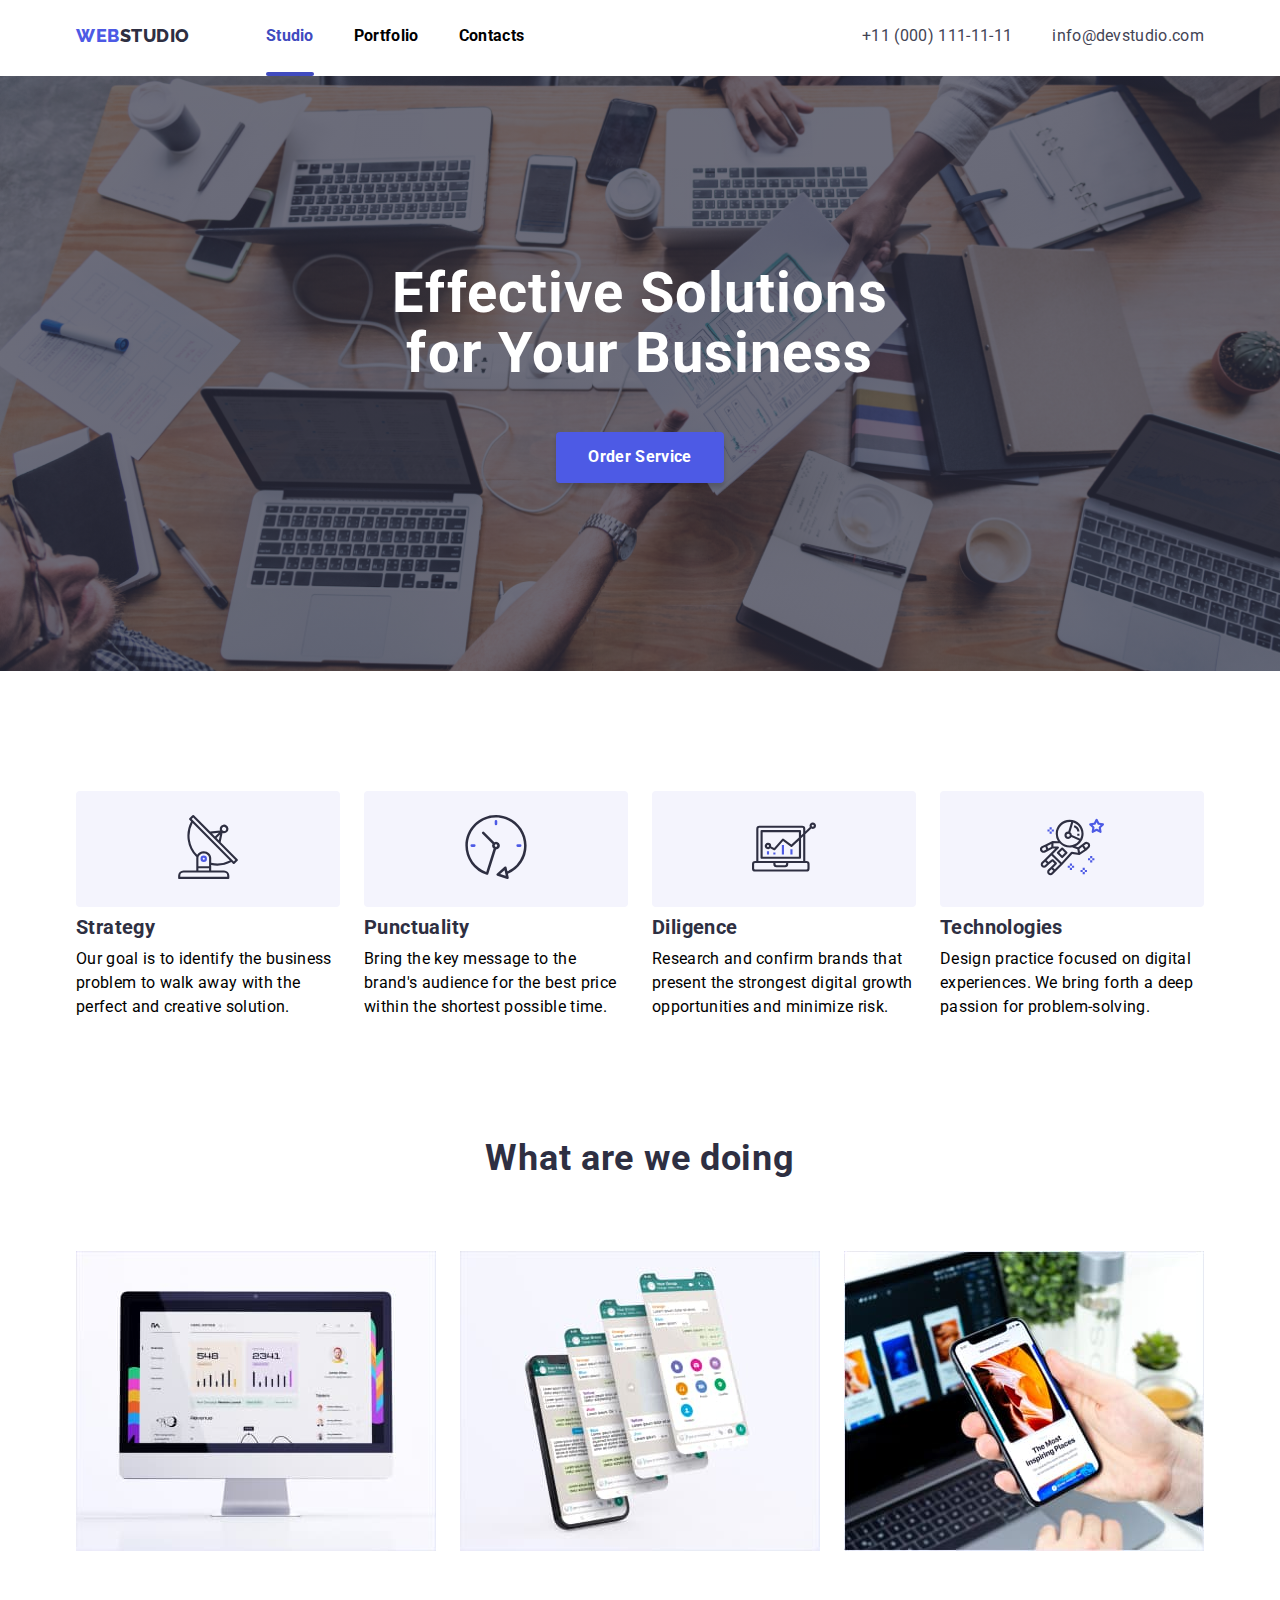
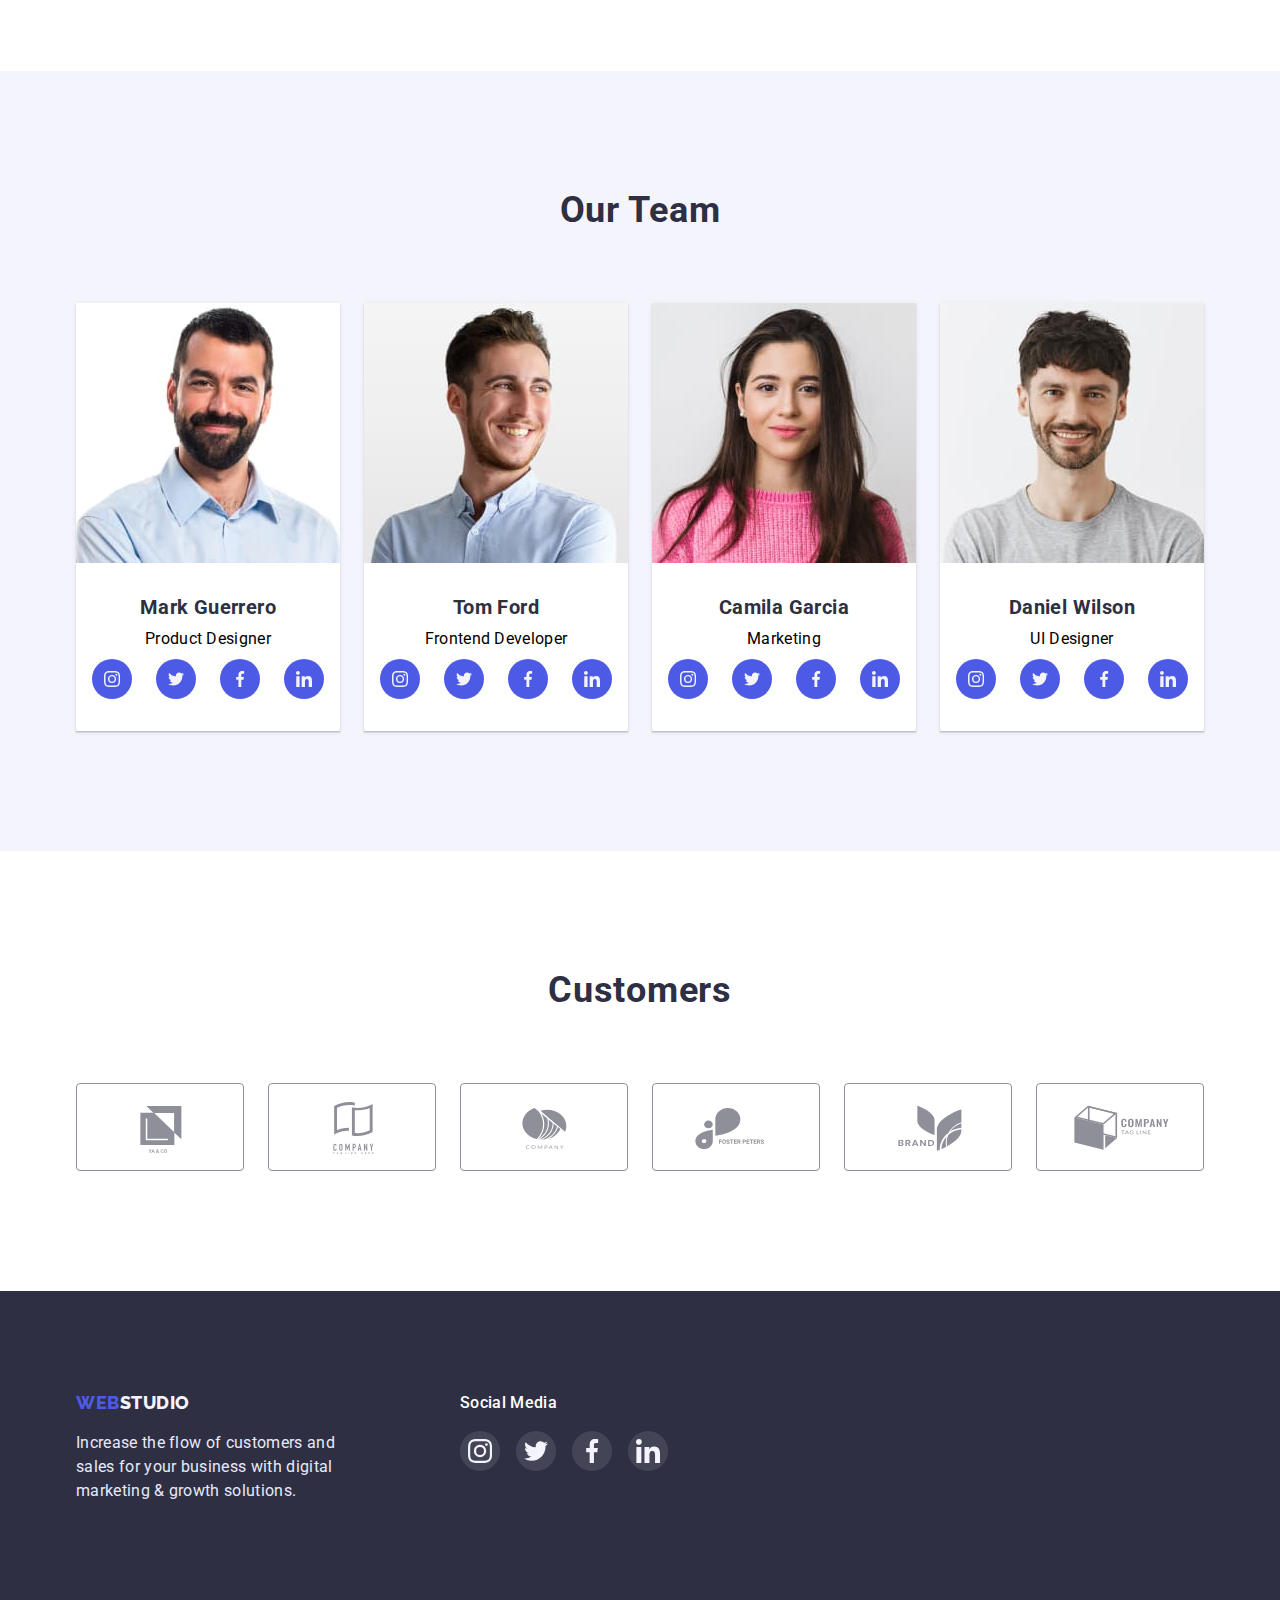
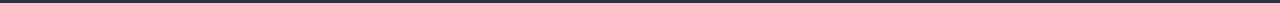
==== index.html @ 7ab3170a "Initial commit" ====
<!DOCTYPE html>
<html lang="en">
	<head>
		<meta charset="UTF-8" />
		<meta http-equiv="X-UA-Compatible" content="IE=edge" />
		<meta name="viewport" content="width=device-width, initial-scale=1.0" />
		<title>Студія</title>
		<link rel="stylesheet" href="./css/normalize.css" />
		<link rel="stylesheet" href="./css/styles.css" />
		<link rel="preconnect" href="https://fonts.googleapis.com" />
		<link rel="preconnect" href="https://fonts.gstatic.com" crossorigin />
		<link
			href="https://fonts.googleapis.com/css2?family=Raleway:wght@800&family=Roboto:wght@400;500;700;900&display=swap"
			rel="stylesheet" />
	</head>
	<body>
		<header class="header">
			<div class="header-container container">
				<nav class="header-menu">
					<a class="header-logo link" href="./index.html">
						<span>Web</span>
						Studio
					</a>
					<ul class="header-list list">
						<li class="header-item current">
							<a class="header-link link" href="./index.html">Studio</a>
						</li>
						<li class="header-item">
							<a class="header-link link" href="./portfolio.html">Portfolio</a>
						</li>
						<li class="header-item">
							<a class="header-link link" href="">Contacts</a>
						</li>
					</ul>
				</nav>
				<ul class="header-contacts list">
					<li class="header-contacts-item">
						<a class="header-contacts-link link" href="tel:+11(000)111-11-11">+11 (000) 111-11-11</a>
					</li>
					<li class="header-contacts-item">
						<a class="header-contacts-link link" href="mailto:info@devstudio.com">info@devstudio.com</a>
					</li>
				</ul>
			</div>
		</header>
		<main>
			<section class="hero section">
				<div class="hero-container container">
					<h1 class="hero-title">Effective Solutions for Your Business</h1>
					<button class="hero-button" data-modal-open type="button">Order Service</button>
				</div>
			</section>
			<section class="benefits section">
				<div class="benefits-container container">
					<h2 class="benefits-title hidden">Benefits</h2>
					<ul class="benefits-list list">
						<li class="benefits-item">
							<div class="benefits-item-div">
								<svg class="benefits-item-icon" width="64" height="64">
									<use href="./img/symbol-defs .svg#icon-aerial"></use>
								</svg>
							</div>
							<h3 class="benefits-item-title subtitle">Strategy</h3>
							<p class="benefits-item-text text">
								Our goal is to identify the business problem to walk away with the perfect and creative solution.
							</p>
						</li>
						<li class="benefits-item">
							<div class="benefits-item-div">
								<svg class="benefits-item-icon" width="64" height="64">
									<use href="./img/symbol-defs .svg#icon-clock"></use>
								</svg>
							</div>
							<h3 class="benefits-item-title subtitle">Punctuality</h3>
							<p class="benefits-item-text text">
								Bring the key message to the brand's audience for the best price within the shortest possible time.
							</p>
						</li>
						<li class="benefits-item">
							<div class="benefits-item-div">
								<svg class="benefits-item-icon" width="64" height="64">
									<use href="./img/symbol-defs .svg#icon-diagram"></use>
								</svg>
							</div>
							<h3 class="benefits-item-title subtitle">Diligence</h3>
							<p class="benefits-item-text text">
								Research and confirm brands that present the strongest digital growth opportunities and minimize risk.
							</p>
						</li>
						<li class="benefits-item">
							<div class="benefits-item-div">
								<svg class="benefits-item-icon" width="64" height="64">
									<use href="./img/symbol-defs .svg#icon-astronaut"></use>
								</svg>
							</div>
							<h3 class="benefits-item-title subtitle">Technologies</h3>
							<p class="benefits-item-text text">
								Design practice focused on digital experiences. We bring forth a deep passion for problem-solving.
							</p>
						</li>
					</ul>
				</div>
			</section>
			<section class="about section">
				<div class="about-container container">
					<h2 class="about-title title">What are we doing</h2>
					<ul class="about-list list">
						<li class="about-item">
							<img src="./img/description/01.jpg" alt="imac-screen" width="360" />
						</li>
						<li class="about-item">
							<img src="./img/description/02.jpg" alt="tel-screens" width="360" />
						</li>
						<li class="about-item">
							<img src="./img/description/03.jpg" alt="tel-screen" width="360" />
						</li>
					</ul>
				</div>
			</section>
			<section class="team section">
				<div class="team-container container">
					<h2 class="team-title title">Our Team</h2>
					<ul class="team-list list">
						<li class="team-list-item">
							<img src="./img/team/photo01.jpg" alt="Mark Guerrero" width="264" />
							<div class="team-list-wrap">
								<h3 class="team-list-title subtitle">Mark Guerrero</h3>
								<p class="team-list-text text">Product Designer</p>
								<ul class="team-list-links">
									<li class="team-link-item">
										<a href="" class="team-list-link">
											<svg class="team-list-icon" width="16" height="16">
												<use href="./img/symbol-defs .svg#icon-instagram "></use>
											</svg>
										</a>
									</li>
									<li class="team-link-item">
										<a href="" class="team-list-link">
											<svg class="team-list-icon" width="16" height="16">
												<use href="./img/symbol-defs .svg#icon-twitter"></use>
											</svg>
										</a>
									</li>
									<li class="team-link-item">
										<a href="" class="team-list-link">
											<svg class="team-list-icon" width="16" height="16">
												<use href="./img/symbol-defs .svg#icon-facebook"></use>
											</svg>
										</a>
									</li>
									<li class="team-link-item">
										<a href="" class="team-list-link">
											<svg class="team-list-icon" width="16" height="16">
												<use href="./img/symbol-defs .svg#icon-linkedin"></use>
											</svg>
										</a>
									</li>
								</ul>
							</div>
						</li>
						<li class="team-list-item">
							<img src="./img/team/photo02.jpg" alt="Tom Ford" width="264" />
							<div class="team-list-wrap">
								<h3 class="team-list-title subtitle">Tom Ford</h3>
								<p class="team-list-text text">Frontend Developer</p>
								<ul class="team-list-links">
									<li class="team-link-item">
										<a href="" class="team-list-link">
											<svg class="team-list-icon" width="16" height="16">
												<use href="./img/symbol-defs .svg#icon-instagram "></use>
											</svg>
										</a>
									</li>
									<li class="team-link-item">
										<a href="" class="team-list-link">
											<svg class="team-list-icon" width="16" height="16">
												<use href="./img/symbol-defs .svg#icon-twitter"></use>
											</svg>
										</a>
									</li>
									<li class="team-link-item">
										<a href="" class="team-list-link">
											<svg class="team-list-icon" width="16" height="16">
												<use href="./img/symbol-defs .svg#icon-facebook"></use>
											</svg>
										</a>
									</li>
									<li class="team-link-item">
										<a href="" class="team-list-link">
											<svg class="team-list-icon" width="16" height="16">
												<use href="./img/symbol-defs .svg#icon-linkedin"></use>
											</svg>
										</a>
									</li>
								</ul>
							</div>
						</li>
						<li class="team-list-item">
							<img src="./img/team/photo03.jpg" alt="Camila Garcia" width="264" />
							<div class="team-list-wrap">
								<h3 class="team-list-title subtitle">Camila Garcia</h3>
								<p class="team-list-text text">Marketing</p>
								<ul class="team-list-links">
									<li class="team-link-item">
										<a href="" class="team-list-link">
											<svg class="team-list-icon" width="16" height="16">
												<use href="./img/symbol-defs .svg#icon-instagram "></use>
											</svg>
										</a>
									</li>
									<li class="team-link-item">
										<a href="" class="team-list-link">
											<svg class="team-list-icon" width="16" height="16">
												<use href="./img/symbol-defs .svg#icon-twitter"></use>
											</svg>
										</a>
									</li>
									<li class="team-link-item">
										<a href="" class="team-list-link">
											<svg class="team-list-icon" width="16" height="16">
												<use href="./img/symbol-defs .svg#icon-facebook"></use>
											</svg>
										</a>
									</li>
									<li class="team-link-item">
										<a href="" class="team-list-link">
											<svg class="team-list-icon" width="16" height="16">
												<use href="./img/symbol-defs .svg#icon-linkedin"></use>
											</svg>
										</a>
									</li>
								</ul>
							</div>
						</li>
						<li class="team-list-item">
							<img src="./img/team/photo04.jpg" alt="Daniel Wilson" width="264" />
							<div class="team-list-wrap">
								<h3 class="team-list-title subtitle">Daniel Wilson</h3>
								<p class="team-list-text text">UI Designer</p>
								<ul class="team-list-links">
									<li class="team-link-item">
										<a href="" class="team-list-link">
											<svg class="team-list-icon" width="16" height="16">
												<use href="./img/symbol-defs .svg#icon-instagram "></use>
											</svg>
										</a>
									</li>
									<li class="team-link-item">
										<a href="" class="team-list-link">
											<svg class="team-list-icon" width="16" height="16">
												<use href="./img/symbol-defs .svg#icon-twitter"></use>
											</svg>
										</a>
									</li>
									<li class="team-link-item">
										<a href="" class="team-list-link">
											<svg class="team-list-icon" width="16" height="16">
												<use href="./img/symbol-defs .svg#icon-facebook"></use>
											</svg>
										</a>
									</li>
									<li class="team-link-item">
										<a href="" class="team-list-link">
											<svg class="team-list-icon" width="16" height="16">
												<use href="./img/symbol-defs .svg#icon-linkedin"></use>
											</svg>
										</a>
									</li>
								</ul>
							</div>
						</li>
					</ul>
				</div>
			</section>
			<section class="customers">
				<div class="customers-container container">
					<h2 class="customers-title title">Customers</h2>
					<ul class="customer-list">
						<li class="customers-list-item">
							<a href="" class="customers-list-link">
								<svg class="customers-list-icon" width="104" height="56">
									<use href="./img/symbol-defs .svg#icon-company01"></use>
								</svg>
							</a>
						</li>
						<li class="customers-list-item">
							<a href="" class="customers-list-link">
								<svg class="customers-list-icon" width="104" height="56">
									<use href="./img/symbol-defs .svg#icon-company02"></use>
								</svg>
							</a>
						</li>
						<li class="customers-list-item">
							<a href="" class="customers-list-link">
								<svg class="customers-list-icon" width="104" height="56">
									<use href="./img/symbol-defs .svg#icon-company03"></use>
								</svg>
							</a>
						</li>
						<li class="customers-list-item">
							<a href="" class="customers-list-link">
								<svg class="customers-list-icon" width="104" height="56">
									<use href="./img/symbol-defs .svg#icon-company04"></use>
								</svg>
							</a>
						</li>
						<li class="customers-list-item">
							<a href="" class="customers-list-link">
								<svg class="customers-list-icon" width="104" height="56">
									<use href="./img/symbol-defs .svg#icon-company05"></use>
								</svg>
							</a>
						</li>
						<li class="customers-list-item">
							<a href="" class="customers-list-link">
								<svg class="customers-list-icon" width="104" height="56">
									<use href="./img/symbol-defs .svg#icon-company06"></use>
								</svg>
							</a>
						</li>
					</ul>
				</div>
			</section>
		</main>
		<footer class="footer">
			<div class="footer-container container">
				<div class="footer-wrap">
					<a class="footer-logo link" href="./index.html">
						<span>Web</span>
						Studio
					</a>
					<p class="footer-text text">
						Increase the flow of customers and sales for your business with digital marketing & growth solutions.
					</p>
				</div>
				<div class="footer-soc">
					<p class="footer-title">Social Media</p>
					<ul class="footer-list">
						<li class="footer-item">
							<a href="" class="footer-link">
								<svg class="footer-icon" width="24" height="24">
									<use href="./img/symbol-defs .svg#icon-instagram"></use>
								</svg>
							</a>
						</li>
						<li class="footer-item">
							<a href="" class="footer-link">
								<svg class="footer-icon" width="24" height="24">
									<use href="./img/symbol-defs .svg#icon-twitter"></use>
								</svg>
							</a>
						</li>
						<li class="footer-item">
							<a href="" class="footer-link">
								<svg class="footer-icon" width="24" height="24">
									<use href="./img/symbol-defs .svg#icon-facebook"></use>
								</svg>
							</a>
						</li>
						<li class="footer-item">
							<a href="" class="footer-link">
								<svg class="footer-icon" width="24" height="24">
									<use href="./img/symbol-defs .svg#icon-linkedin"></use>
								</svg>
							</a>
						</li>
					</ul>
				</div>
			</div>
		</footer>
		<div class="backdrop is-hidden" data-modal>
			<div class="modal">
				<button class="modal-button" data-modal-close>
					<svg class="modal-button-icon" width="8" height="8">
						<use href="./img/symbol-defs .svg#icon-Vector"></use>
					</svg>
				</button>
			</div>
		</div>
		<script src="./scripts/modal.js"></script>
	</body>
</html>
---- css/styles.css ----
:root {
	--primary-brand: #4d5ae5;
	--dark: #2e2f42;
	--success: #31d0aa;
	--text: #434455;
	--subtitle: #8e8f99;
	--accent: #e7e9fc;
	--light: #f4f4fd;
	--active: #404bbf;
	--white: #fff;
	--social-hover: #404bbf;
	--transition: 250ms cubic-bezier(0.4, 0, 0.2, 1);
}

p,
h1,
h2,
h3,
h4,
h5,
h6 {
	margin: 0;
}
ul,
ol {
	margin: 0;
	padding-left: 0;
	list-style: none;
}
button {
	padding: 0;
	border: none;
	border-radius: 4px;
	display: block;
}
img {
	display: block;
	max-width: 100%;
	height: auto;
}
body {
	font-family: "Roboto", sans-serif;
	color: var(--text-color);
	font-size: 16px;
}
.hidden {
	position: absolute;
	width: 1px;
	height: 1px;
	margin: -1px;
	border: 0;
	padding: 0;

	white-space: nowrap;
	clip-path: inset(100%);
	clip: rect(0 0 0 0);
	overflow: hidden;
}
.link {
	text-decoration: none;
}
.title {
	font-size: 36px;
	line-height: 1.11;
	letter-spacing: 0.02em;
	color: var(--dark);
	text-align: center;
}
.subtitle {
	font-size: 20px;
	line-height: 1.2;
	letter-spacing: 0.02em;
	color: var(--dark);
}
.text {
	line-height: 1.5;
	letter-spacing: 0.02em;
}
.container {
	max-width: 1158px;
	padding: 0 15px;
	margin: 0 auto;
}
.line {
	border-bottom: 1px solid #e7e9fc;
}
/* ----------------HEADER------------- */

.header {
	padding-top: 24px;
	padding-bottom: 28px;
}
.header-container {
	display: flex;
	align-items: center;
}

.header-menu {
	display: flex;
	gap: 76px;
	align-items: center;
	margin-right: auto;
}
.header-logo {
	display: flex;
	font-family: "Raleway", sans-serif;
	font-weight: 800;
	font-size: 18px;
	line-height: 1.33;
	letter-spacing: 0.03em;
	text-transform: uppercase;
	color: var(--dark);
}
span {
	font-family: "Raleway", sans-serif;
	font-weight: 800;
	font-size: 18px;
	line-height: 1.33;
	letter-spacing: 0.03em;
	color: var(--primary-brand);
}
.header-list {
	display: flex;
	gap: 40px;
}

.header-item {
}
.header-link {
	font-weight: 700;
	line-height: 1.5;
	letter-spacing: 0.02em;
	color: inherit;
	transition: color var(--transition);
	position: relative;
}

.current {
	color: var(--active);
	position: relative;
}
.current::after {
	content: "";
	position: absolute;
	top: 48px;
	left: 0;
	width: 100%;
	height: 4px;
	background-color: var(--active);
	border-radius: 2px;
}
.header-link:hover,
.header-link:focus {
	color: var(--primary-brand);
}
.header-contacts {
	display: flex;
	gap: 40px;
}
.header-contacts-item {
	display: flex;
	align-items: center;
}
/* .header-contacts-item:last-child::before{
	content: '';
	display: inline-block;
	background-image: url('../img/svg/mail.svg');
	background-size: contain;
	margin-right: 8px;	
	width: 20px;
	height: 20px;
} */
/* .header-contacts-item::before{
	content: '';
	display: inline-block;
	background-image: url('../img/svg/mobile.svg');
	background-size: contain;
	margin-right: 8px;	
	width: 20px;
	height: 20px;
} */
.header-contacts-link {
	line-height: 1.5;
	letter-spacing: 0.02em;
	color: var(--text);
	transition: color var(--transition);
}

.header-contacts-link:hover,
.header-contacts-link:focus {
	color: var(--primary-brand);
}

/* -------HERO------- */

.hero {
	background-color: var(--dark);
	padding-bottom: 188px;
	padding-top: 188px;
	text-align: center;
	background-image: linear-gradient(rgba(46, 47, 66, 0.7), rgba(46, 47, 66, 0.7)), url(../img/hero/people-office.jpg);
	background-repeat: no-repeat;
	background-size: cover;
	max-width: 1440px;
	margin: 0 auto;
}
.hero-container {
}
.hero-title {
	font-size: 56px;
	line-height: 1.07;
	letter-spacing: 0.02em;
	color: var(--white);
	margin: 0 auto;
	margin-bottom: 48px;
	max-width: 500px;
}
.hero-button {
	font-family: inherit;
	font-weight: 700;
	font-size: 16px;
	line-height: 1.18;
	letter-spacing: 0.02em;
	color: var(--white);
	background-color: var(--primary-brand);
	box-shadow: 0px 4px 4px rgba(0, 0, 0, 0.15);
	border-radius: 4px;
	padding: 16px 32px;
	cursor: pointer;
	margin: 0 auto;
	transition: background-color var(--transition);
}
.hero-button:hover,
.hero-button:focus {
	background-color: var(--active);
}

/* -----------BENEFITS--------- */

.benefits {
	padding: 120px 0;
}
.benefits-container {
}
.benefits-title {
}
.benefits-list {
	display: flex;
	gap: 24px;
	flex-wrap: wrap;
}
.benefits-item {
	max-width: 264px;
}
.benefits-item-title {
	margin-bottom: 8px;
}
.benefits-item-text {
}
.benefits-item-div {
	background: #f4f4fd;
	border-radius: 4px;
	max-width: 264px;
	padding: 24px 100px;
	/* or using height*/
	margin-bottom: 8px;
}
.benefits-item-icon {
}

/* -----------ABOUT--------- */

.about {
	padding-bottom: 120px;
}
.about-container {
}
.about-title {
	text-align: center;
	margin-bottom: 72px;
}
.about-list {
	display: flex;
	flex-wrap: wrap;
	gap: 24px;
}
.about-item {
}

/* -----------TEAM--------- */

.team {
	background-color: var(--light);
	padding: 120px 0;
}
.team-container {
}
.team-title {
	text-align: center;
	margin-bottom: 72px;
}

.team-list {
	display: flex;
	gap: 24px;
	flex-wrap: wrap;
}
.team-list-wrap {
	padding: 32px 0;
	text-align: center;
	border-radius: 0px 0px 4px 4px;
	background-color: #fff;
}
.team-list-item {
	box-shadow: 0px 1px 6px rgba(46, 47, 66, 0.08), 0px 1px 1px rgba(46, 47, 66, 0.16), 0px 2px 1px rgba(46, 47, 66, 0.08);
}
.team-list-item > img {
	height: 260px;
}
.team-list-title {
	margin-bottom: 8px;
}
.team-list-text {
	margin-bottom: 8px;
}
.team-list-links {
	display: flex;
	gap: 24px;
	background-color: #fff;
	justify-content: center;
}
.team-link-item {
	border-radius: 50%;
	width: 40px;
	height: 40px;
}
.team-list-link {
	width: 100%;
	height: 100%;
	border-radius: 50%;
	display: flex;
	align-items: center;
	justify-content: center;
	background-color: var(--primary-brand);
	transition: background-color var(--transition);
}
.team-list-link:hover,
.team-list-link:focus {
	background-color: var(--social-hover);
}
.team-list-icon {
}

/* -----------CUSTOMERS--------- */

.customers {
	padding-top: 120px;
	padding-bottom: 120px;
}
.customers-container {
}

.customers-title {
	margin-bottom: 72px;
}

.customer-list {
	display: flex;
	gap: 24px;
	justify-content: center;
}
.customers-list-item {
	width: 168px;
	height: 88px;
}

.customers-list-link {
	width: 100%;
	height: 100%;
	display: flex;
	align-items: center;
	justify-content: center;
	border: 1px solid currentColor;
	border-radius: 4px;
	color: #8e8f99;
	transition: color var(--transition);
}
.customers-list-link:hover,
.customers-list-link:focus {
	color: var(--social-hover);
}
.customers-list-icon {
	fill: currentColor;
}

/* -----------FOOTER--------- */

.footer {
	background-color: var(--dark);
	padding-top: 100px;
	padding-bottom: 100px;
}
.footer-container {
	display: flex;
}
.footer-logo {
	display: flex;
	font-family: "Raleway", sans-serif;
	font-weight: 800;
	font-size: 18px;
	line-height: 1.33;
	letter-spacing: 0.03em;
	text-transform: uppercase;
	color: var(--light);
	margin-bottom: 16px;
}
.footer-text {
	color: var(--accent);
	max-width: 264px;
}
.footer-soc {
	margin-left: 120px;
}
.footer-list {
	display: flex;
	gap: 16px;
}

.footer-title {
	margin-bottom: 16px;
	color: var(--white);
	font-weight: 500;
	font-size: 16px;
	line-height: 1.5;
	letter-spacing: 0.02em;
}
.footer-item {
	width: 40px;
	height: 40px;
	background-color: rgba(255, 255, 255, 0.1);
	border-radius: 50%;
}
.footer-link {
	width: 100%;
	height: 100%;
	display: flex;
	align-items: center;
	justify-content: center;
	border-radius: 50%;
	transition: background-color var(--transition);
}
.footer-link:hover,
.footer-link:focus {
	background-color: var(--success);
}
.footer-icon {
	fill: var(--light);
}

/* -----------PORTFOLIO--------- */

.portfolio {
	padding-top: 96px;
	padding-bottom: 120px;
}
.portfolio-container {
}
.portfolio-menu {
	display: flex;
	gap: 24px;
	justify-content: center;
	margin-bottom: 72px;
}
.portfolio-menu-item {
}
.portfolio-menu-btn {
	font-family: inherit;
	font-weight: 700;
	font-size: 16px;
	line-height: 1.5;
	letter-spacing: 0.04em;
	color: var(--primary-brand);
	background-color: var(--light);
	cursor: pointer;
	border: 1px solid #e7e9fc;
	border-radius: 4px;
	padding: 12px 24px;
	transition: color var(--transition), background-color var(--transition), box-shadow var(--transition),
		border-color var(--transition);
}
.portfolio-menu-btn:hover,
.portfolio-menu-btn:focus {
	color: var(--white);
	background-color: var(--active);
	box-shadow: 0px 3px 1px rgba(0, 0, 0, 0.1), 0px 2px 1px rgba(0, 0, 0, 0.08), 0px 2px 2px rgba(0, 0, 0, 0.12);
	border-color: var(--active);
}
.portfolio-list {
	display: flex;
	flex-wrap: wrap;
	column-gap: 24px;
	row-gap: 48px;
}
.portfolio-list-link {
	color: inherit;
	display: block;
	box-shadow: 0px 1px 6px rgba(46, 47, 66, 0.08);
	transition: box-shadow var(--transition);
}
.portfolio-list-link:hover,
.portfolio-list-link:focus {
	box-shadow: 0px 1px 6px rgba(46, 47, 66, 0.08), 0px 1px 1px rgba(46, 47, 66, 0.16), 0px 2px 1px rgba(46, 47, 66, 0.08);
}
.portfolio-list-wrap {
	border: 1px solid #e7e9fc;
	border-top: transparent;
	padding: 32px 19px;
}
.portfolio-list-item {
	width: calc((100% - 48px) / 3);
}

.portfolio-list-title {
	margin-bottom: 8px;
}
.portfolio-list-text {
}

.portfolio-list-image {
	position: relative;
	overflow: hidden;
}
.portfolio-overlay {
	position: absolute;
	top: 0;
	left: 0;
	width: 100%;
	height: 100%;
	transform: translateY(100%);
	background-color: var(--primary-brand);
	transition: transform var(--transition);
}

.portfolio-list-item:hover .portfolio-overlay {
	transform: translateY(0);
}

.portfolio-overlay-text {
	line-height: 1.6;
	letter-spacing: 0.02em;
	color: var(--light);
	padding: 40px 32px 0 32px;
}


/* -----------MODAL--------- */

.backdrop {
	position: fixed;
	top: 0;
	left: 0;
	width: 100%;
	height: 100%;
	background-color: rgba(46, 47, 66, 0.4);
	transition: opacity var(--transition);
}

.is-hidden {
	opacity: 0;
	pointer-events: none;
}
.modal {
	position: absolute;
	top: 50%;
	left: 50%;
	transform: translate(-50%, -50%);
	min-width: 408px;
	min-height: 576px;
	background: #fcfcfc;
	box-shadow: 0px 1px 1px rgba(0, 0, 0, 0.14), 0px 1px 3px rgba(0, 0, 0, 0.12), 0px 2px 1px rgba(0, 0, 0, 0.2);
	border-radius: 4px;
}
.modal-button {
	position: absolute;
	top: 24px;
	right: 24px;
	cursor: pointer;
	background-color: #e7e9fc;
	border: 1px solid rgba(0, 0, 0, 0.1);
	width: 24px;
	height: 24px;
	border-radius: 50%;
	transition: color var(--transition), background-color var(--transition), border-color var(--transition);
}
.modal-button:hover {
	color: var(--white);
	background-color: var(--primary-brand);
	border-color: transparent;
}
.modal-button-icon {
	fill: currentColor;
}
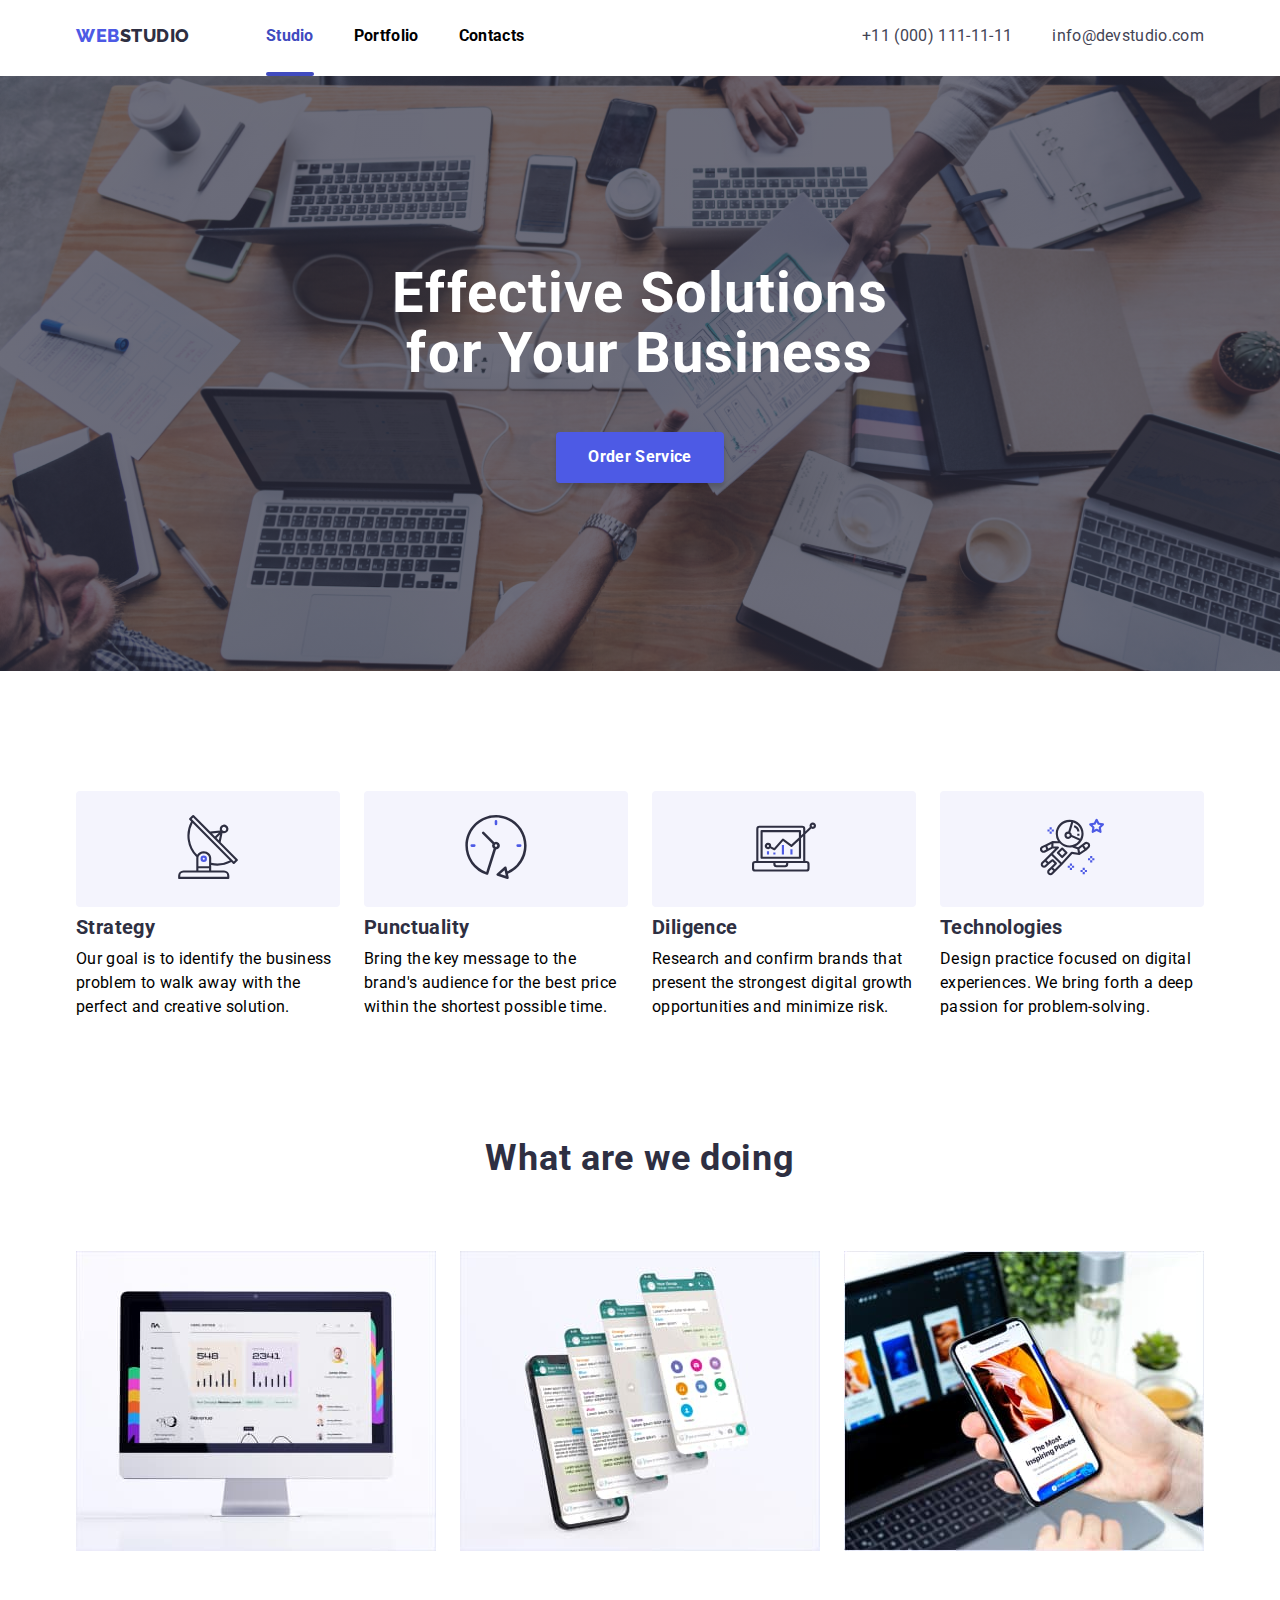
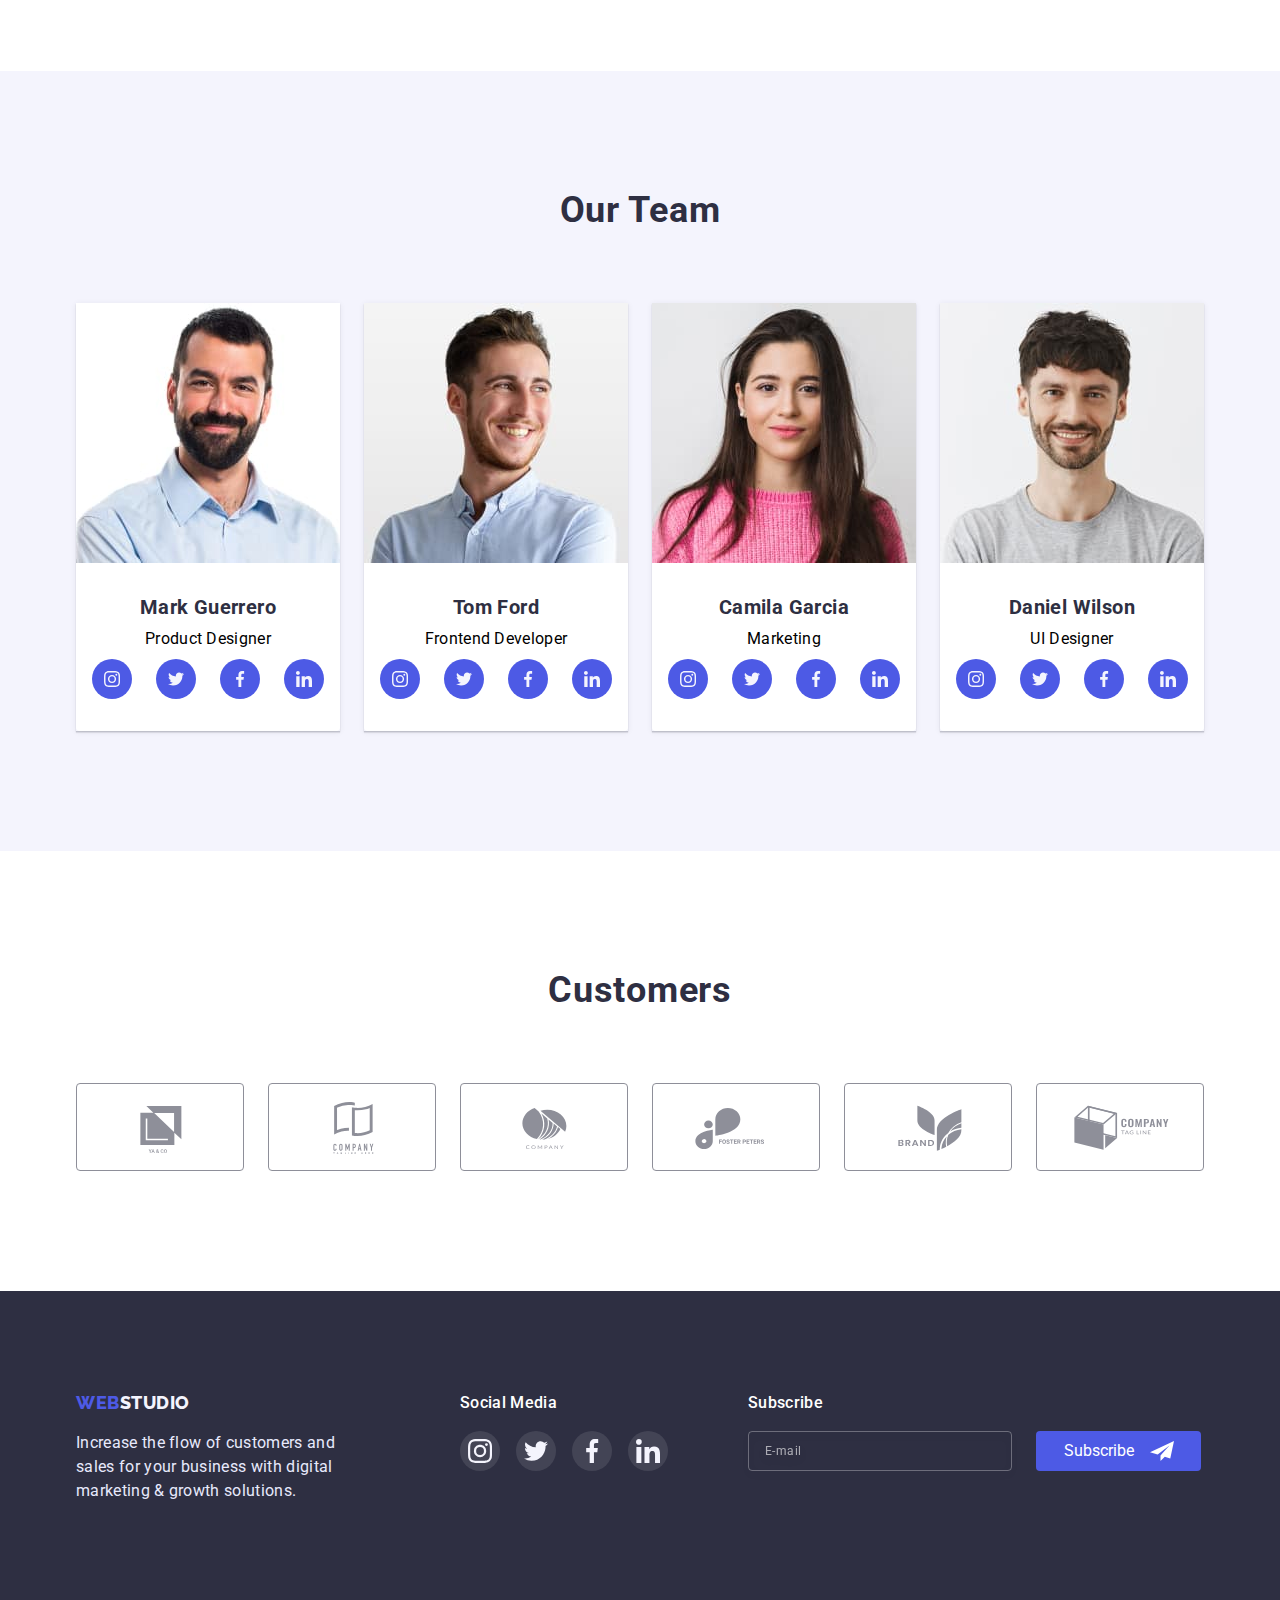
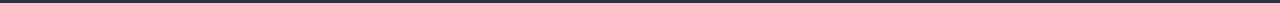
==== commit ba04e362: "Summary" ====
--- a/index.html
+++ b/index.html
@@ -365,7 +365,15 @@
 							</a>
 						</li>
 					</ul>
-				</div>
+					
+				</div>
+				<form action="" class="footer-form">
+					<p class="footer-form-text footer-title">Subscribe</p>
+					<div class="footer-form-wrapper">
+						<input type="email" name="email" placeholder="E-mail" class="footer-form-input"/>
+						<button class="footer-form-button" type="submit">Subscribe</button>
+					</div>
+				</form>
 			</div>
 		</footer>
 		<div class="backdrop is-hidden" data-modal>
@@ -375,6 +383,47 @@
 						<use href="./img/symbol-defs .svg#icon-Vector"></use>
 					</svg>
 				</button>
+				<form action="" class="modal-form">
+					<p class="form-text">Leave your contacts and we will call you back</p>
+					<div class="form-field">
+						<label for="name" class="form-label">Name</label>
+						<div class="form-input-wrapper">
+							<input type="name" class="form-input" id="name" name="name"/>
+							<svg class="form-icon" width="18" height="24">
+								<use href="./img/form/symbol-defs.svg#icon-form-name"></use>
+							</svg>
+						</div>
+					</div>
+					<div class="form-field">
+						<label for="tel" class="form-label">Phone</label>
+						<div class="form-input-wrapper">
+							<input type="tel" class="form-input" id="tel" name="tel" />
+							<svg class="form-icon" width="18" height="24">
+								<use href="./img/form/symbol-defs.svg#icon-form-phone"></use>
+							</svg>
+						</div>
+					</div>
+					<div class="form-field">
+						<label for="mail" class="form-label">Email</label>
+						<div class="form-input-wrapper">
+							<input type="email" name="mail" class="form-input" id="mail" />
+							<svg class="form-icon" width="18" height="24">
+								<use href="./img/form/symbol-defs.svg#icon-form-mail"></use>
+							</svg>
+						</div>
+					</div>
+					<div class="form-field">
+						<label for="comment" class="form-label">Comment</label>
+						<textarea class="form-area" name="comment" id="comment" placeholder="Text input" rows="10"></textarea>
+					</div>
+					<label class="form-field-checkbox form-label-checkbox">
+						<input name="checkbox" class="form-input-checkbox hidden" type="checkbox" />
+						<span class="checkbox-icon"></span>
+						I accept the terms and conditions of the
+						<a href="">Privacy Policy</a>
+					</label>
+					<button type="submit" class="form-button">Send</button>
+				</form>
 			</div>
 		</div>
 		<script src="./scripts/modal.js"></script>
--- a/css/styles.css
+++ b/css/styles.css
@@ -84,6 +84,9 @@
 .line {
 	border-bottom: 1px solid #e7e9fc;
 }
+
+
+
 /* ----------------HEADER------------- */
 
 .header {
@@ -93,6 +96,7 @@
 .header-container {
 	display: flex;
 	align-items: center;
+	flex-wrap: wrap;
 }
 
 .header-menu {
@@ -456,7 +460,61 @@
 .footer-icon {
 	fill: var(--light);
 }
-
+.footer-form {
+	margin-left: 80px;
+}
+.footer-form-wrapper {
+	display: flex;
+	gap: 24px;
+}
+.footer-form-input {
+	width: 264px;
+	height: 40px;
+	background-color: transparent;
+	border: 1px solid rgba(255, 255, 255, 0.3);
+	border-radius: 4px;
+	filter: drop-shadow(0px 4px 4px rgba(0, 0, 0, 0.15));
+	color: var(--white);
+	padding: 8px 16px;
+	transition: border var(--transition);
+	font-size: 12px;
+	
+}
+.footer-form-input::placeholder {
+	font-weight: 400;
+	font-size: 12px;
+	line-height: 2;
+	letter-spacing: 0.04em;
+	color: rgba(255, 255, 255, 0.6);
+}
+.footer-form-input:focus {
+	outline: none;
+	border: 1px solid var(--primary-brand);
+}
+.footer-form-button {
+	display: flex;
+	align-items: center;
+	justify-content: center;
+	gap: 16px;
+	position: relative;
+	width: 165px;
+	height: 40px;
+	background-color: var(--primary-brand);
+	cursor: pointer;
+	color: var(--white);
+	transition: background-color var(--transition);
+}
+.footer-form-button::after {
+	content: "";
+	display: block;
+	width: 24px;
+	height: 24px;
+	background-image: url(../img/form/button-footer.svg);
+}
+.footer-form-button:hover,
+.footer-form-button:focus {
+	background-color: var(--social-hover);
+}
 /* -----------PORTFOLIO--------- */
 
 .portfolio {
@@ -541,7 +599,8 @@
 	transition: transform var(--transition);
 }
 
-.portfolio-list-item:hover .portfolio-overlay {
+.portfolio-list-link:hover .portfolio-overlay,
+.portfolio-list-link:focus .portfolio-overlay {
 	transform: translateY(0);
 }
 
@@ -551,7 +610,6 @@
 	color: var(--light);
 	padding: 40px 32px 0 32px;
 }
-
 
 /* -----------MODAL--------- */
 
@@ -574,7 +632,7 @@
 	top: 50%;
 	left: 50%;
 	transform: translate(-50%, -50%);
-	min-width: 408px;
+	width: 408px;
 	min-height: 576px;
 	background: #fcfcfc;
 	box-shadow: 0px 1px 1px rgba(0, 0, 0, 0.14), 0px 1px 3px rgba(0, 0, 0, 0.12), 0px 2px 1px rgba(0, 0, 0, 0.2);
@@ -592,7 +650,8 @@
 	border-radius: 50%;
 	transition: color var(--transition), background-color var(--transition), border-color var(--transition);
 }
-.modal-button:hover {
+.modal-button:hover,
+.modal-button:focus {
 	color: var(--white);
 	background-color: var(--primary-brand);
 	border-color: transparent;
@@ -600,3 +659,143 @@
 .modal-button-icon {
 	fill: currentColor;
 }
+.modal-form {
+	font-weight: 500;
+	font-size: 16px;
+	line-height: 1.5;
+	letter-spacing: 0.02em;
+	color: var(--dark);
+	position: relative;
+}
+
+/* -----------FORM--------- */
+
+.modal-form {
+	margin: auto;
+	max-width: 360px;
+	margin-top: 72px;
+}
+.form-text {
+	text-align: center;
+
+	margin-bottom: 16px;
+}
+.form-field {
+	margin-bottom: 8px;
+}
+.form-input-wrapper {
+	position: relative;
+}
+.form-input {
+	width: 100%;
+	height: 40px;
+	padding-left: 38px;
+	border: 1px solid rgba(33, 33, 33, 0.2);
+	border-radius: 4px;
+	font-size: 12px;
+	transition: border var(--transition);
+}
+.form-input:focus {
+	border: 1px solid #4d5ae5;
+	outline: none;
+}
+.form-input:focus + .form-icon {
+	fill: var(--primary-brand);
+}
+.form-label {
+	font-family: inherit;
+	font-weight: 400;
+	font-size: 12px;
+	line-height: 1.33;
+	letter-spacing: 0.04em;
+	color: #8e8f99;
+	margin-bottom: 4px;
+}
+.form-icon {
+	position: absolute;
+	top: 50%;
+	left: 16px;
+	transform: translateY(-50%);
+	transition: fill var(--transition);
+}
+.form-area {
+	width: 100%;
+	height: 112px;
+	resize: none;
+	padding: 11px 0 0 16px;
+	font-size: 12px;
+	border: 1px solid rgba(33, 33, 33, 0.2);
+	border-radius: 4px;
+	transition: border var(--transition);
+}
+.form-area:focus {
+	border: 1px solid #4d5ae5;
+	outline: none;
+}
+.form-area::placeholder {
+	font-family: inherit;
+	font-weight: 400;
+	font-size: 12px;
+	line-height: 1.33;
+	letter-spacing: 0.04em;
+	color: #8e8f99;
+	margin-bottom: 4px;
+	color: rgba(117, 117, 117, 0.5);
+}
+.form-field-checkbox {
+	display: flex;
+	align-items: center;
+}
+.checkbox-icon {
+	margin-right: 8px;
+	display: inline-block;
+	width: 18px;
+	height: 18px;
+	background-image: url(../img/form/form-checkbox.svg);
+	background-size: contain;
+	background-repeat: no-repeat;
+	transition: background-image var(--transition);
+}
+
+.form-input-checkbox:checked + .checkbox-icon {
+	background-image: url(../img/form/form-checkbox-click.svg);
+	background-color: var(--primary-brand);
+	background-origin: border-box;
+	border-radius: 2px;
+}
+.form-input-checkbox:focus-visible + .checkbox-icon{
+	outline: auto;
+}
+.form-input-checkbox:focus:checked + .checkbox-icon{
+	
+}
+.form-label-checkbox {
+	font-family: inherit;
+	font-weight: 400;
+	font-size: 12px;
+	/* line-height: 1.33; */
+	letter-spacing: 0.04em;
+	color: #8e8f99;
+}
+
+.form-label-checkbox > a {
+	margin-left: 4px;
+	color: var(--primary-brand);
+	text-decoration: underline;
+}
+.form-button {
+	width: 170px;
+	height: 55px;
+	background-color: var(--primary-brand);
+	box-shadow: 0px 4px 4px rgba(0, 0, 0, 0.15);
+	border-radius: 4px;
+	color: var(--white);
+	margin: 24px auto 24px auto;
+	cursor: pointer;
+	transition: background-color var(--transition);
+}
+.form-button:hover,
+.form-button:focus {
+	background-color: var(--social-hover);	
+}
+
